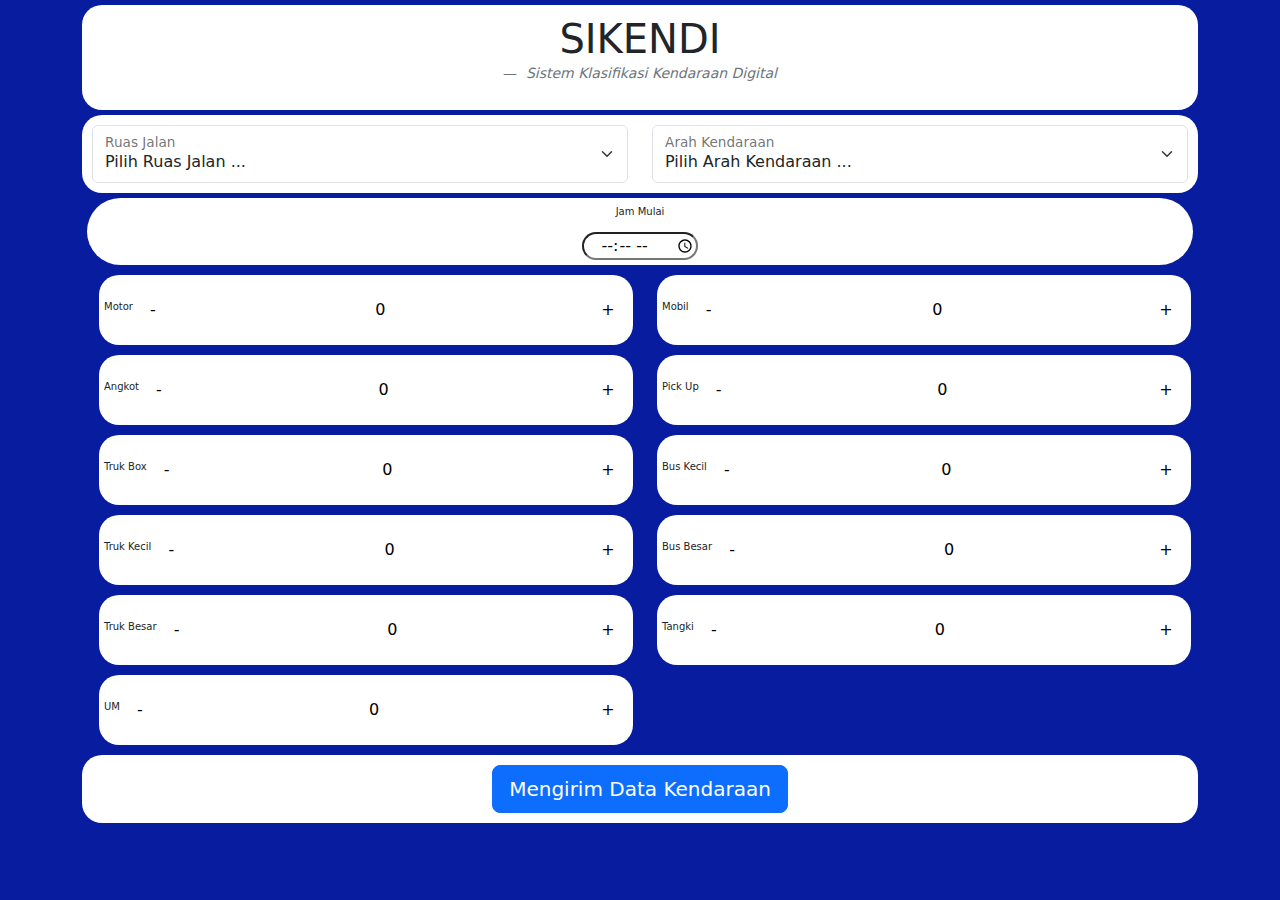
==== index.html @ e8fb507f "first commit fix input to spread" ====
<!DOCTYPE html>
<html lang="en">
<head>
    <meta charset="UTF-8">
    <meta name="viewport" content="width=device-width, initial-scale=1.0">
    <link rel="stylesheet" href="styles.css">
    <link href="https://cdn.jsdelivr.net/npm/bootstrap@5.3.3/dist/css/bootstrap.min.css" rel="stylesheet" integrity="sha384-QWTKZyjpPEjISv5WaRU9OFeRpok6YctnYmDr5pNlyT2bRjXh0JMhjY6hW+ALEwIH" crossorigin="anonymous">
    <script src="https://cdn.jsdelivr.net/npm/bootstrap@5.3.3/dist/js/bootstrap.bundle.min.js" integrity="sha384-YvpcrYf0tY3lHB60NNkmXc5s9fDVZLESaAA55NDzOxhy9GkcIdslK1eN7N6jIeHz" crossorigin="anonymous" defer></script>
    <title>Form CTMC</title>
</head>
<body class="bodyall">
      <form method="POST" name="contact-form" class="container">
        <div class="counter2">
          <figure class="text-center">
            <blockquote class="blockquote">
              <h1>SIKENDI</h1>
            </blockquote>
            <figcaption class="blockquote-footer">
              <cite title="Source Title">Sistem Klasifikasi Kendaraan Digital</cite>
            </figcaption>
          </figure>
          </div>
       <div class="counter2">
        <div class="row">
            <div class="col">
              <div class="form-floating">
                <select class="form-select" id="floatingSelectGrid" name="RUAS_JALAN" required>
                  <option selected disabled value="">Pilih Ruas Jalan ...</option>
                  <option value="Arief Rahman Hakim">Arief Rahman Hakim</option>
                  <option value="Bhayangkara">Bhayangkara</option>
                  <option value="K.H Sanusi">K.H Sanusi</option>
                  <option value="Jend Sudirman">Jend Sudirman</option>
                </select>
                <label for="floatingSelectGrid">Ruas Jalan</label>
              </div>
            </div>
            <div class="col">
              <div class="form-floating">
                <select class="form-select" id="floatingSelectGrid" name="ARAH" required>
                  <option selected disabled value="">Pilih Arah Kendaraan ...</option>
                  <option value="RT">Belok Kanan</option>
                  <option value="ST">Lurus</option>
                  <option value="LT">Belok Kiri</option>
                </select>
                <label for="floatingSelectGrid">Arah Kendaraan</label>
              </div>
            </div>
          </div>
        </div>
          <div class="waktu">
            <label for="WAKTU" class="form-label">Jam Mulai</label><br>
            <input class="waktu" type="time" id="DARI" name="DARI" required>     
        </div>
        </div>
        <div class="container text-center">
          <div class="row row-cols-2">
            <div class="col"><div class="quantity">
              <label for="MOTOR" class="form-label">Motor</label>
              <button class="butn minus" type="button" onclick="decrementmotor()">-</button>
              <input class="qtyInput" type="number" id="qtyInputMotor" value="0" name="MOTOR">
              <button class="butn plus" type="button" onclick="incrementmotor()">+</button>
            </div></div>
            <div class="col"><div class="quantity">
              <label for="MOBIL" class="form-label">Mobil</label>
              <button class="butn minus" type="button" onclick="decrementmobil()">-</button>
              <input class="qtyInput" type="number" id="qtyInputMobil" value="0" name="MOBIL">
              <button class="butn plus" type="button" onclick="incrementmobil()">+</button>
            </div></div>
            <div class="col"><div class="quantity">
              <label for="MPU" class="form-label">Angkot</label>
              <button class="butn minus" type="button" onclick="decrementmpu()">-</button>
              <input class="qtyInput" type="number" id="qtyInputMPU" value="0" name="MPU">
              <button class="butn plus" type="button" onclick="incrementmpu()">+</button>
            </div></div>
            <div class="col"><div class="quantity">
              <label for="PICK_UP" class="form-label">Pick Up</label>
              <button class="butn minus" type="button" onclick="decrementpickup()">-</button>
              <input class="qtyInput" type="number" id="qtyInputPICKUP" value="0" name="PICK_UP">
              <button class="butn plus" type="button" onclick="incrementpickup()">+</button>
            </div></div>
            <div class="col"><div class="quantity">
              <label for="MOBIL_BOX" class="form-label">Truk Box</label>
              <button class="butn minus" type="button" onclick="decrementmobilbox()">-</button>
              <input class="qtyInput" type="number" id="qtyInputMOBILBOX" value="0" name="MOBIL_BOX">
              <button class="butn plus" type="button" onclick="incrementmobilbox()">+</button>
            </div></div>
            <div class="col"><div class="quantity">
              <label for="BUS_KECIL" class="form-label">Bus Kecil</label>
              <button class="butn minus" type="button" onclick="decrementBUS_KECIL()">-</button>
              <input class="qtyInput" type="number" id="qtyInputBUS_KECIL" value="0" name="BUS_KECIL">
              <button class="butn plus" type="button" onclick="incrementBUS_KECIL()">+</button>
            </div></div>
            <div class="col"><div class="quantity">
              <label for="TRUK_KECIL" class="form-label">Truk Kecil</label>
              <button class="butn minus" type="button" onclick="decrementTRUK_KECIL()">-</button>
              <input class="qtyInput" type="number" id="qtyInputTRUK_KECIL" value="0" name="TRUK_KECIL">
              <button class="butn plus" type="button" onclick="incrementTRUK_KECIL()">+</button>
            </div></div>
            <div class="col"><div class="quantity">
              <label for="BUS_BESAR" class="form-label">Bus Besar</label>
              <button class="butn minus" type="button" onclick="decrementBUS_BESAR()">-</button>
              <input class="qtyInput" type="number" id="qtyInputBUS_BESAR" value="0" name="BUS_BESAR">
              <button class="butn plus" type="button" onclick="incrementBUS_BESAR()">+</button>
            </div></div>
            <div class="col"><div class="quantity">
              <label for="TRUK_BESAR" class="form-label">Truk Besar</label>
              <button class="butn minus" type="button" onclick="decrementTRUK_BESAR()">-</button>
              <input class="qtyInput" type="number" id="qtyInputTRUK_BESAR" value="0" name="TRUK_BESAR">
              <button class="butn plus" type="button" onclick="incrementTRUK_BESAR()">+</button>
            </div></div>
            <div class="col"><div class="quantity">
              <label for="TRUK_TANGKI" class="form-label">Tangki</label>
              <button class="butn minus" type="button" onclick="decrementTRUK_TANGKI()">-</button>
              <input class="qtyInput" type="number" id="qtyInputTRUK_TANGKI" value="0" name="TRUK_TANGKI">
              <button class="butn plus" type="button" onclick="incrementTRUK_TANGKI()">+</button>
            </div></div>
            <div class="col"><div class="quantity">
              <label for="UM" class="form-label">UM</label>
              <button class="butn minus" type="button" onclick="decrementUM()">-</button>
              <input class="qtyInput" type="number" id="qtyInputUM" value="0" name="UM">
              <button class="butn plus" type="button" onclick="incrementUM()">+</button>
            </div></div>
            <div class="col"></div>
          </div>
        </div>
          <script src="ctmc.js">
          </script>
          <div class="counter2">
            <div class="modal fade" id="exampleModalToggle" aria-hidden="true" aria-labelledby="exampleModalToggleLabel" tabindex="-1">
              <div class="modal-dialog modal-dialog-centered">
                <div class="modal-content">
                  <div class="modal-header">
                    <h1 class="modal-title fs-5" id="exampleModalToggleLabel">Mengirim Data Kendaraan</h1>
                    <button type="button" class="btn-close" data-bs-dismiss="modal" aria-label="Close"></button>
                  </div>
                  <div class="modal-body">
                    Apakah Data Kendaraan Yang direkap Sudah Benar?
                  </div>
                  <div class="modal-footer">
                    <button type="button" class="btn btn-primary" data-bs-target="#exampleModalToggle2" data-bs-toggle="modal">Ya</button>
                  </div>
                </div>
              </div>
            </div>
            <div class="modal fade" id="exampleModalToggle2" aria-hidden="true" aria-labelledby="exampleModalToggleLabel2" tabindex="-1">
              <div class="modal-dialog modal-dialog-centered">
                <div class="modal-content">
                  <div class="modal-header">
                    <h1 class="modal-title fs-5" id="exampleModalToggleLabel2">Mengirim Data Kendaraan</h1>
                    <button type="button" class="btn-close" data-bs-dismiss="modal" aria-label="Close"></button>
                  </div>
                  <div class="modal-body">
                    Mengirim data kendaraan membutuhkan waktu beberapa detik, harap tunggu sampai data kembali 0 jika sudah mengirim !
                  </div>
                  <div class="modal-footer">
                    <button type="submit" class="btn btn-primary" data-bs-toggle="modal">Mengirim Data</button>
                  </div>
                </div>
              </div>
            </div>
            <button type="button" class="btn btn-primary btn-lg" data-bs-target="#exampleModalToggle" data-bs-toggle="modal">Mengirim Data Kendaraan</button>
        </div>
    </form>
</body>
</html>
---- styles.css ----
.counter{
    background-color: rgb(60, 54, 231);
    width: 100%;
    height: 100%;
    padding: 10px;
    border-radius: 20px;
    justify-content: center;
    align-items: center;
    text-align: center;
}
.counter2{
    background-color: #ffffff;
    width: 100%;
    height: 100%;
    padding: 10px;
    border-radius: 20px;
    justify-content: center;
    align-items: center;
    text-align: center;
    margin-top: 5px;
}
.bodyall{
    background-color: rgb(8, 28, 159);
}
.quantity{
    width: 100%;
    height: 70px;
    background-color: #ffffff;
    padding: 5px;
    display: inline-flex;
    overflow: hidden;
    align-items: center;
    border-radius: 20px;
    margin: 5px;
}
.form-label{
    font-size: 10px;
}
.butn{
    display: flex;
    justify-content: center;
    align-items: center;
    text-align: center;
    border: none;
    width: 40px;
    height: 40px;
    font-size: 1rem;
    background: 0 0;
    color: #000;
    cursor: pointer;
}
.qtyInput{
    width: 100%;
    border: none;
    text-align: center;
    color: #000;
    background: 0 0;
    flex: 1;
    font-weight: 500;
    
}
.qtyInput:focus-visible{
    outline: none;
}
.waktu{
    background-color: #ffffff;
    margin: 5px;            
    justify-content: center;
    align-items: center;
    text-align: center;
    border-radius: 50px;
}
.pilihan{
    background-color: #ffffff;
    width: 100%;
    height: 100%;
    padding: 10px;
    border-radius: 20px;
    justify-content: center;
    align-items: center;
    text-align: center;
    margin: 5px;
}
/* Chrome, Safari, Edge, Opera */
input::-webkit-outer-spin-button,
input::-webkit-inner-spin-button {
-webkit-appearance: none;
margin: 0;
}
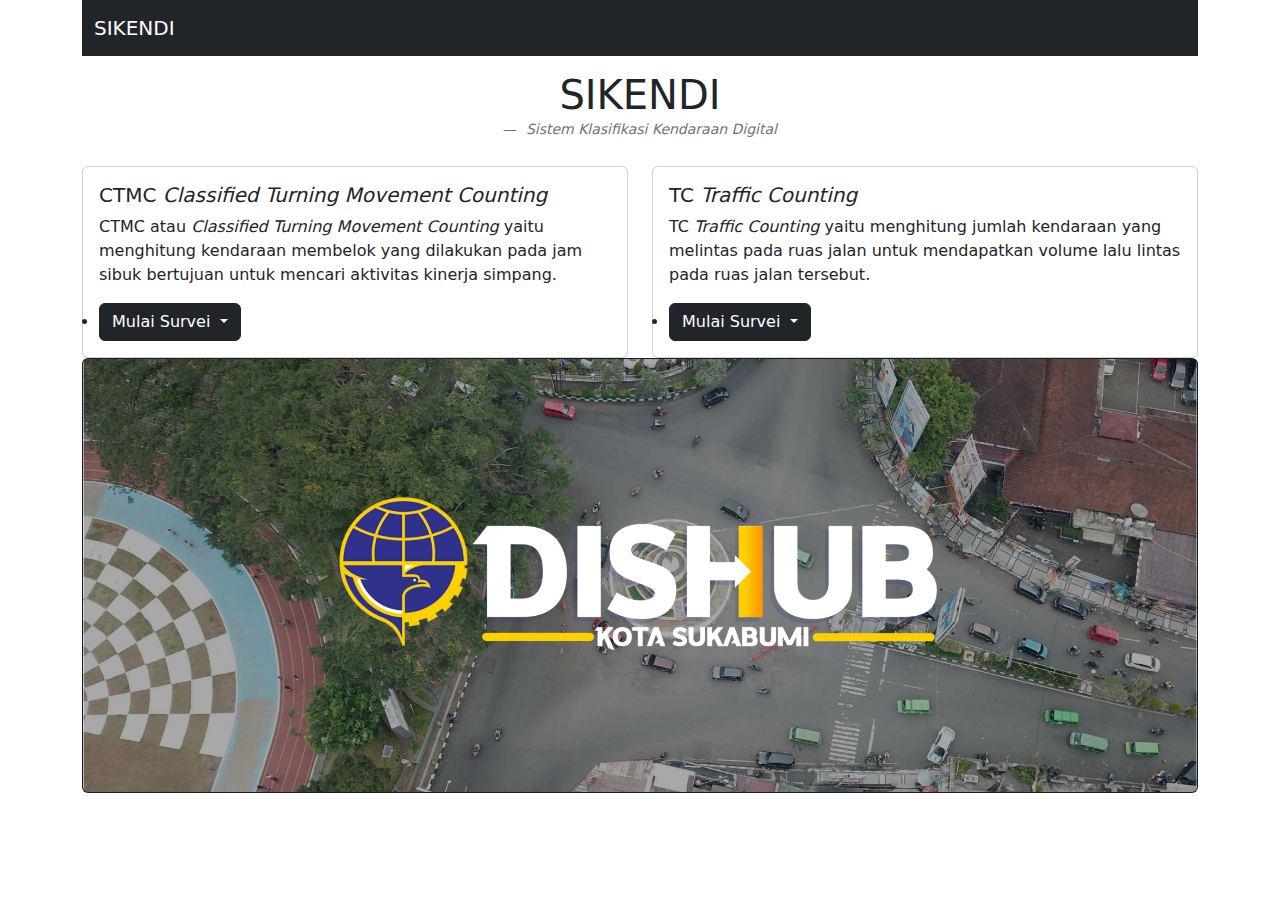
==== commit 337177cf: "first commit" ====
--- a/index.html
+++ b/index.html
@@ -1,165 +1,76 @@
 <!DOCTYPE html>
 <html lang="en">
-<head>
-    <meta charset="UTF-8">
-    <meta name="viewport" content="width=device-width, initial-scale=1.0">
-    <link rel="stylesheet" href="styles.css">
-    <link href="https://cdn.jsdelivr.net/npm/bootstrap@5.3.3/dist/css/bootstrap.min.css" rel="stylesheet" integrity="sha384-QWTKZyjpPEjISv5WaRU9OFeRpok6YctnYmDr5pNlyT2bRjXh0JMhjY6hW+ALEwIH" crossorigin="anonymous">
-    <script src="https://cdn.jsdelivr.net/npm/bootstrap@5.3.3/dist/js/bootstrap.bundle.min.js" integrity="sha384-YvpcrYf0tY3lHB60NNkmXc5s9fDVZLESaAA55NDzOxhy9GkcIdslK1eN7N6jIeHz" crossorigin="anonymous" defer></script>
-    <title>Form CTMC</title>
-</head>
-<body class="bodyall">
-      <form method="POST" name="contact-form" class="container">
-        <div class="counter2">
-          <figure class="text-center">
-            <blockquote class="blockquote">
-              <h1>SIKENDI</h1>
-            </blockquote>
-            <figcaption class="blockquote-footer">
-              <cite title="Source Title">Sistem Klasifikasi Kendaraan Digital</cite>
-            </figcaption>
-          </figure>
-          </div>
-       <div class="counter2">
+    <head>
+        <meta charset="UTF-8">
+        <meta name="viewport" content="width=device-width, initial-scale=1.0">
+        <link rel="stylesheet" href="styles.css">
+        <link href="https://cdn.jsdelivr.net/npm/bootstrap@5.3.3/dist/css/bootstrap.min.css" rel="stylesheet" integrity="sha384-QWTKZyjpPEjISv5WaRU9OFeRpok6YctnYmDr5pNlyT2bRjXh0JMhjY6hW+ALEwIH" crossorigin="anonymous">
+        <script src="https://cdn.jsdelivr.net/npm/bootstrap@5.3.3/dist/js/bootstrap.bundle.min.js" integrity="sha384-YvpcrYf0tY3lHB60NNkmXc5s9fDVZLESaAA55NDzOxhy9GkcIdslK1eN7N6jIeHz" crossorigin="anonymous" defer></script>
+        <title>SIKENDI</title>
+    </head>
+<body class="container">
+    <nav class="navbar navbar-expand-lg navbar-dark bg-dark">
+        <div class="container-fluid">
+          <a class="navbar-brand" href="index.html">SIKENDI</a>
+        </div>
+      </nav>
+      <div class="counter2">
+        <figure class="text-center">
+          <blockquote class="blockquote">
+            <h1>SIKENDI</h1>
+          </blockquote>
+          <figcaption class="blockquote-footer">
+            <cite title="Source Title">Sistem Klasifikasi Kendaraan Digital</cite>
+          </figcaption>
+        </figure>
+        </div>
         <div class="row">
-            <div class="col">
-              <div class="form-floating">
-                <select class="form-select" id="floatingSelectGrid" name="RUAS_JALAN" required>
-                  <option selected disabled value="">Pilih Ruas Jalan ...</option>
-                  <option value="Arief Rahman Hakim">Arief Rahman Hakim</option>
-                  <option value="Bhayangkara">Bhayangkara</option>
-                  <option value="K.H Sanusi">K.H Sanusi</option>
-                  <option value="Jend Sudirman">Jend Sudirman</option>
-                </select>
-                <label for="floatingSelectGrid">Ruas Jalan</label>
+            <div class="col-sm-6 mb-3 mb-sm-0">
+              <div class="card">
+                <div class="card-body">
+                  <h5 class="card-title">CTMC <cite>Classified Turning Movement Counting</cite></h5>
+                  <p class="card-text">CTMC atau <cite>Classified Turning Movement Counting</cite> yaitu menghitung kendaraan membelok yang dilakukan pada jam sibuk bertujuan untuk mencari aktivitas kinerja simpang.</p>
+                  <li class="nav-item dropdown">
+                    <button class="btn btn-dark dropdown-toggle" data-bs-toggle="dropdown" aria-expanded="false">
+                      Mulai Survei
+                    </button>
+                    <ul class="dropdown-menu dropdown-menu-dark">
+                      <li><a class="dropdown-item" href="ctmc/ctmcdegung.html">Simpang Degung</a></li>
+                      <li><a class="dropdown-item" href="ctmc/ctmcotistagudang.html">Simpang Otista - Gudang</a></li>
+                      <li><a class="dropdown-item" href="#">Simpang Zaenal Zakse - St. Timur</a></li>
+                      <li><a class="dropdown-item" href="#">Simpang A Yani - Harun Kabir</a></li>
+                      <li><a class="dropdown-item" href="#">Simpang Mandiri</a></li>
+                    </ul>
+                  </li>
+                </div>
               </div>
             </div>
-            <div class="col">
-              <div class="form-floating">
-                <select class="form-select" id="floatingSelectGrid" name="ARAH" required>
-                  <option selected disabled value="">Pilih Arah Kendaraan ...</option>
-                  <option value="RT">Belok Kanan</option>
-                  <option value="ST">Lurus</option>
-                  <option value="LT">Belok Kiri</option>
-                </select>
-                <label for="floatingSelectGrid">Arah Kendaraan</label>
+            <div class="col-sm-6">
+              <div class="card">
+                <div class="card-body">
+                  <h5 class="card-title">TC <cite>Traffic Counting</cite></h5>
+                  <p class="card-text">TC <cite>Traffic Counting</cite> yaitu menghitung jumlah kendaraan yang melintas pada ruas jalan untuk mendapatkan volume lalu lintas pada ruas jalan tersebut.</p>
+                  <li class="nav-item dropdown">
+                    <button class="btn btn-dark dropdown-toggle" data-bs-toggle="dropdown" aria-expanded="false">
+                      Mulai Survei
+                    </button>
+                    <ul class="dropdown-menu dropdown-menu-dark">
+                      <li><a class="dropdown-item" href="#">Jalan Raya Baros</a></li>
+                      <li><a class="dropdown-item" href="#">Jalan K.H Sanusi</a></li>
+                      <li><a class="dropdown-item" href="#">Jalan R.A Kosasih</a></li>
+                      <li><a class="dropdown-item" href="#">Jalan Pelabuhan II</a></li>
+                      <li><a class="dropdown-item" href="#">Jalan Letkol Eddie Soekardi (Jalur)</a></li>
+                      <li><a class="dropdown-item" href="#">Jalan Baru Sukaraja</a></li>
+                    </ul>
+                  </li>
+                </div>
               </div>
             </div>
           </div>
-        </div>
-          <div class="waktu">
-            <label for="WAKTU" class="form-label">Jam Mulai</label><br>
-            <input class="waktu" type="time" id="DARI" name="DARI" required>     
-        </div>
-        </div>
-        <div class="container text-center">
-          <div class="row row-cols-2">
-            <div class="col"><div class="quantity">
-              <label for="MOTOR" class="form-label">Motor</label>
-              <button class="butn minus" type="button" onclick="decrementmotor()">-</button>
-              <input class="qtyInput" type="number" id="qtyInputMotor" value="0" name="MOTOR">
-              <button class="butn plus" type="button" onclick="incrementmotor()">+</button>
-            </div></div>
-            <div class="col"><div class="quantity">
-              <label for="MOBIL" class="form-label">Mobil</label>
-              <button class="butn minus" type="button" onclick="decrementmobil()">-</button>
-              <input class="qtyInput" type="number" id="qtyInputMobil" value="0" name="MOBIL">
-              <button class="butn plus" type="button" onclick="incrementmobil()">+</button>
-            </div></div>
-            <div class="col"><div class="quantity">
-              <label for="MPU" class="form-label">Angkot</label>
-              <button class="butn minus" type="button" onclick="decrementmpu()">-</button>
-              <input class="qtyInput" type="number" id="qtyInputMPU" value="0" name="MPU">
-              <button class="butn plus" type="button" onclick="incrementmpu()">+</button>
-            </div></div>
-            <div class="col"><div class="quantity">
-              <label for="PICK_UP" class="form-label">Pick Up</label>
-              <button class="butn minus" type="button" onclick="decrementpickup()">-</button>
-              <input class="qtyInput" type="number" id="qtyInputPICKUP" value="0" name="PICK_UP">
-              <button class="butn plus" type="button" onclick="incrementpickup()">+</button>
-            </div></div>
-            <div class="col"><div class="quantity">
-              <label for="MOBIL_BOX" class="form-label">Truk Box</label>
-              <button class="butn minus" type="button" onclick="decrementmobilbox()">-</button>
-              <input class="qtyInput" type="number" id="qtyInputMOBILBOX" value="0" name="MOBIL_BOX">
-              <button class="butn plus" type="button" onclick="incrementmobilbox()">+</button>
-            </div></div>
-            <div class="col"><div class="quantity">
-              <label for="BUS_KECIL" class="form-label">Bus Kecil</label>
-              <button class="butn minus" type="button" onclick="decrementBUS_KECIL()">-</button>
-              <input class="qtyInput" type="number" id="qtyInputBUS_KECIL" value="0" name="BUS_KECIL">
-              <button class="butn plus" type="button" onclick="incrementBUS_KECIL()">+</button>
-            </div></div>
-            <div class="col"><div class="quantity">
-              <label for="TRUK_KECIL" class="form-label">Truk Kecil</label>
-              <button class="butn minus" type="button" onclick="decrementTRUK_KECIL()">-</button>
-              <input class="qtyInput" type="number" id="qtyInputTRUK_KECIL" value="0" name="TRUK_KECIL">
-              <button class="butn plus" type="button" onclick="incrementTRUK_KECIL()">+</button>
-            </div></div>
-            <div class="col"><div class="quantity">
-              <label for="BUS_BESAR" class="form-label">Bus Besar</label>
-              <button class="butn minus" type="button" onclick="decrementBUS_BESAR()">-</button>
-              <input class="qtyInput" type="number" id="qtyInputBUS_BESAR" value="0" name="BUS_BESAR">
-              <button class="butn plus" type="button" onclick="incrementBUS_BESAR()">+</button>
-            </div></div>
-            <div class="col"><div class="quantity">
-              <label for="TRUK_BESAR" class="form-label">Truk Besar</label>
-              <button class="butn minus" type="button" onclick="decrementTRUK_BESAR()">-</button>
-              <input class="qtyInput" type="number" id="qtyInputTRUK_BESAR" value="0" name="TRUK_BESAR">
-              <button class="butn plus" type="button" onclick="incrementTRUK_BESAR()">+</button>
-            </div></div>
-            <div class="col"><div class="quantity">
-              <label for="TRUK_TANGKI" class="form-label">Tangki</label>
-              <button class="butn minus" type="button" onclick="decrementTRUK_TANGKI()">-</button>
-              <input class="qtyInput" type="number" id="qtyInputTRUK_TANGKI" value="0" name="TRUK_TANGKI">
-              <button class="butn plus" type="button" onclick="incrementTRUK_TANGKI()">+</button>
-            </div></div>
-            <div class="col"><div class="quantity">
-              <label for="UM" class="form-label">UM</label>
-              <button class="butn minus" type="button" onclick="decrementUM()">-</button>
-              <input class="qtyInput" type="number" id="qtyInputUM" value="0" name="UM">
-              <button class="butn plus" type="button" onclick="incrementUM()">+</button>
-            </div></div>
-            <div class="col"></div>
+          <div class="card text-bg-dark">
+            <img src="img/DJI_0312.png" class="card-img" alt="...">
+            <div class="card-img-overlay">
+            </div>
           </div>
-        </div>
-          <script src="ctmc.js">
-          </script>
-          <div class="counter2">
-            <div class="modal fade" id="exampleModalToggle" aria-hidden="true" aria-labelledby="exampleModalToggleLabel" tabindex="-1">
-              <div class="modal-dialog modal-dialog-centered">
-                <div class="modal-content">
-                  <div class="modal-header">
-                    <h1 class="modal-title fs-5" id="exampleModalToggleLabel">Mengirim Data Kendaraan</h1>
-                    <button type="button" class="btn-close" data-bs-dismiss="modal" aria-label="Close"></button>
-                  </div>
-                  <div class="modal-body">
-                    Apakah Data Kendaraan Yang direkap Sudah Benar?
-                  </div>
-                  <div class="modal-footer">
-                    <button type="button" class="btn btn-primary" data-bs-target="#exampleModalToggle2" data-bs-toggle="modal">Ya</button>
-                  </div>
-                </div>
-              </div>
-            </div>
-            <div class="modal fade" id="exampleModalToggle2" aria-hidden="true" aria-labelledby="exampleModalToggleLabel2" tabindex="-1">
-              <div class="modal-dialog modal-dialog-centered">
-                <div class="modal-content">
-                  <div class="modal-header">
-                    <h1 class="modal-title fs-5" id="exampleModalToggleLabel2">Mengirim Data Kendaraan</h1>
-                    <button type="button" class="btn-close" data-bs-dismiss="modal" aria-label="Close"></button>
-                  </div>
-                  <div class="modal-body">
-                    Mengirim data kendaraan membutuhkan waktu beberapa detik, harap tunggu sampai data kembali 0 jika sudah mengirim !
-                  </div>
-                  <div class="modal-footer">
-                    <button type="submit" class="btn btn-primary" data-bs-toggle="modal">Mengirim Data</button>
-                  </div>
-                </div>
-              </div>
-            </div>
-            <button type="button" class="btn btn-primary btn-lg" data-bs-target="#exampleModalToggle" data-bs-toggle="modal">Mengirim Data Kendaraan</button>
-        </div>
-    </form>
 </body>
 </html>--- a/styles.css
+++ b/styles.css
@@ -20,7 +20,7 @@
     margin-top: 5px;
 }
 .bodyall{
-    background-color: rgb(8, 28, 159);
+    background-color: rgb(30, 30, 30);
 }
 .quantity{
     width: 100%;
